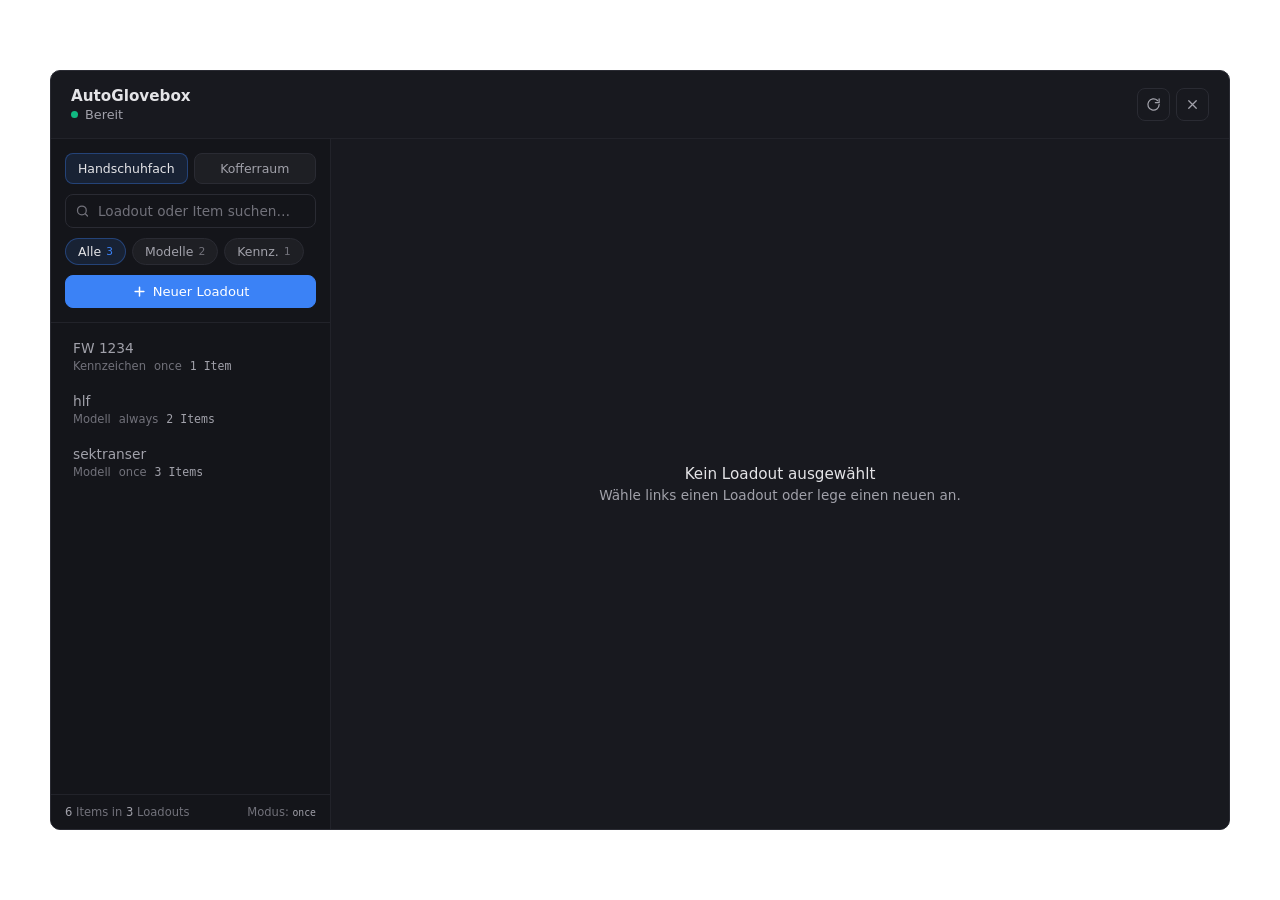
==== Police_Lock/web/index.html @ e733288b "Add files via upload" ====
<!DOCTYPE html>
<html lang="de" class="nui-hidden">
<head>
    <meta charset="UTF-8">
    <meta name="viewport" content="width=device-width, initial-scale=1.0">
    <title>AutoGlovebox Admin</title>
    <style>
        html, body {
            margin: 0 !important;
            padding: 0 !important;
            background: none !important;
            background-color: rgba(0, 0, 0, 0) !important;
        }
        html.nui-hidden {
            display: none !important;
        }
    </style>
    <link rel="stylesheet" href="style.css">
</head>
<body>
    <div id="nui-root">
    <div id="app">
        <div class="panel">
            <header class="header">
                <div class="brand">
                    <h1>AutoGlovebox</h1>
                    <p><span class="status-dot" id="statusDot"></span><span id="statusBar">Bereit</span></p>
                </div>
                <div class="header-actions">
                    <button id="refreshBtn" class="btn btn-outline btn-icon" title="Aktualisieren">
                        <svg viewBox="0 0 24 24" width="15" height="15" fill="none" stroke="currentColor" stroke-width="2" stroke-linecap="round" stroke-linejoin="round"><path d="M21 12a9 9 0 1 1-2.6-6.3"/><path d="M21 3v6h-6"/></svg>
                    </button>
                    <button id="closeBtn" class="btn btn-outline btn-icon" title="Schließen (ESC)">
                        <svg viewBox="0 0 24 24" width="15" height="15" fill="none" stroke="currentColor" stroke-width="2" stroke-linecap="round"><path d="M18 6 6 18M6 6l12 12"/></svg>
                    </button>
                </div>
            </header>

            <div class="layout">
                <!-- ============ SIDEBAR ============ -->
                <aside class="sidebar">
                    <div class="sidebar-top">
                        <div class="storage-tabs" role="tablist">
                            <button class="storage-tab active" data-storage="glovebox">Handschuhfach</button>
                            <button class="storage-tab" data-storage="trunk">Kofferraum</button>
                        </div>
                        <div class="search-wrap">
                            <svg viewBox="0 0 24 24" width="15" height="15" fill="none" stroke="currentColor" stroke-width="2" stroke-linecap="round"><circle cx="11" cy="11" r="7"/><path d="m20 20-3.5-3.5"/></svg>
                            <input id="searchInput" type="search" placeholder="Loadout oder Item suchen…">
                        </div>
                        <div class="tabs" role="tablist">
                            <button class="tab active" data-tab="all">Alle <span class="tab-count" id="countAll">0</span></button>
                            <button class="tab" data-tab="model">Modelle <span class="tab-count" id="countModel">0</span></button>
                            <button class="tab" data-tab="plate">Kennz. <span class="tab-count" id="countPlate">0</span></button>
                        </div>
                        <button id="newLoadoutBtn" class="btn btn-primary btn-block">
                            <svg viewBox="0 0 24 24" width="15" height="15" fill="none" stroke="currentColor" stroke-width="2.4" stroke-linecap="round"><path d="M12 5v14M5 12h14"/></svg>
                            Neuer Loadout
                        </button>
                    </div>
                    <div id="loadoutList" class="loadout-list"></div>
                    <div class="sidebar-foot">
                        <span><strong id="statItems">0</strong> Items in <strong id="statLoadouts">0</strong> Loadouts</span>
                        <span>Modus: <code id="statMode">once</code></span>
                    </div>
                </aside>

                <!-- ============ EDITOR ============ -->
                <main class="editor">
                    <div id="emptyState" class="empty-state">
                        <h2>Kein Loadout ausgewählt</h2>
                        <p>Wähle links einen Loadout oder lege einen neuen an.</p>
                    </div>

                    <div id="editorPanel" class="hidden">
                        <div class="editor-top">
                            <div class="editor-title">
                                <div class="editor-badges">
                                    <span id="editorBadge" class="badge badge-type">Modell</span>
                                    <span id="editorModeBadge" class="badge badge-mode">once</span>
                                    <span id="dirtyBadge" class="badge badge-dirty hidden">Nicht gespeichert</span>
                                </div>
                                <h2 id="editorTitle">Loadout</h2>
                            </div>
                            <div class="editor-actions">
                                <button id="fillVehicleBtn" class="btn btn-primary" title="Fahrzeug in der Nähe (bis 50m) befüllen">
                                    <svg viewBox="0 0 24 24" width="15" height="15" fill="none" stroke="currentColor" stroke-width="2" stroke-linecap="round" stroke-linejoin="round"><path d="M3 8.5 5 5h14l2 3.5v9a1.5 1.5 0 0 1-1.5 1.5h-15A1.5 1.5 0 0 1 3 17.5z"/><path d="M12 12v4"/><path d="M10 14h4"/></svg>
                                    <span id="fillVehicleBtnLabel">Handschuhfach befüllen</span>
                                </button>
                                <button id="copyLoadoutBtn" class="btn btn-outline hidden" title="Loadout als neues Fahrzeugmodell kopieren">Fahrzeug kopieren</button>
                                <button id="resetEquippedBtn" class="btn btn-outline hidden" title="Erlaubt erneutes Bestücken bei Modus 'once'">Once-Status zurücksetzen</button>
                                <button id="deleteLoadoutBtn" class="btn btn-danger-outline">Löschen</button>
                            </div>
                        </div>

                        <section class="card">
                            <div class="card-header">
                                <h3>Grunddaten</h3>
                                <button id="saveLoadoutBtn" class="btn btn-primary">Speichern</button>
                            </div>
                            <div class="form-grid">
                                <div class="field">
                                    <label>Typ</label>
                                    <div class="segmented" id="typeSeg">
                                        <button data-value="model" class="active">Modell</button>
                                        <button data-value="plate">Kennzeichen</button>
                                    </div>
                                    <small id="keyHint">Nur Kleinbuchstaben, ohne Leerzeichen</small>
                                </div>
                                <div class="field">
                                    <label for="loadoutKey" id="keyLabel">Modellname</label>
                                    <input id="loadoutKey" type="text" class="mono" placeholder="z. B. hlf20" spellcheck="false" autocomplete="off">
                                </div>
                                <div class="field">
                                    <label>Add-Modus</label>
                                    <div class="segmented" id="modeSeg">
                                        <button data-value="once">Einmal</button>
                                        <button data-value="always">Immer</button>
                                    </div>
                                    <small id="modeHint">Items werden pro Fahrzeug nur einmal eingelegt</small>
                                </div>
                            </div>
                        </section>

                        <section class="card">
                            <div class="card-header">
                                <h3 id="itemsSectionTitle">Items im Handschuhfach</h3>
                                <span id="itemCount" class="pill">0 Items</span>
                            </div>
                            <div class="add-item-row">
                                <input id="itemName" type="text" class="mono" placeholder="Item-Name, z.B. flashlight" spellcheck="false" autocomplete="off">
                                <div class="amount-input">
                                    <button id="amountMinus" type="button" tabindex="-1">−</button>
                                    <input id="itemAmount" type="number" min="1" max="999" value="1">
                                    <button id="amountPlus" type="button" tabindex="-1">+</button>
                                </div>
                                <button id="addItemBtn" class="btn btn-secondary">Hinzufügen</button>
                            </div>
                            <div id="itemsList" class="items-list"></div>
                            <p id="itemsEmpty" class="items-empty hidden">Noch keine Items – füge oben das erste hinzu.</p>
                        </section>
                    </div>
                </main>
            </div>
            <div id="notifyxStack" class="notifyx-stack" aria-live="polite"></div>
        </div>
    </div>

    <!-- Dialoge außerhalb von #app, damit kein Fullscreen-Layer schwarz rendert -->
    <div id="confirmOverlay" class="confirm-overlay hidden">
        <div class="confirm-box">
            <h3 id="confirmTitle">Loadout löschen?</h3>
            <p id="confirmText">Diese Aktion kann nicht rückgängig gemacht werden.</p>
            <div class="confirm-actions">
                <button id="confirmCancel" class="btn btn-outline">Abbrechen</button>
                <button id="confirmOk" class="btn btn-danger">Löschen</button>
            </div>
        </div>
    </div>

    <div id="copyOverlay" class="confirm-overlay hidden">
        <div class="confirm-box">
            <h3>Fahrzeug kopieren</h3>
            <p>Alle Items von <code id="copySourceName">—</code> werden als neues Fahrzeugmodell hinterlegt.</p>
            <div class="field copy-field">
                <label for="copySpawnName">Neuer Spawn-Name</label>
                <input id="copySpawnName" type="text" class="mono" placeholder="z. B. hlf20" spellcheck="false" autocomplete="off">
                <small>Nur Kleinbuchstaben, z. B. hlf20</small>
            </div>
            <div class="confirm-actions">
                <button id="copyCancel" class="btn btn-outline">Abbrechen</button>
                <button id="copyOk" class="btn btn-primary">Kopieren</button>
            </div>
        </div>
    </div>

    </div>
    <script src="script.js"></script>
</body>
</html>
---- Police_Lock/web/style.css ----
* { box-sizing: border-box; margin: 0; padding: 0; }

html,
body {
    margin: 0;
    padding: 0;
    overflow: hidden;
    background: none !important;
    background-color: rgba(0, 0, 0, 0) !important;
}

html.nui-hidden {
    display: none !important;
}

body {
    font-family: var(--font);
    color: var(--text);
    font-size: 14px;
    -webkit-font-smoothing: antialiased;
    pointer-events: none;
}

#nui-root,
#app {
    background: none !important;
    background-color: rgba(0, 0, 0, 0) !important;
    pointer-events: none;
}

:root {
    --bg: #14151a;
    --panel: #18191f;
    --surface: #1e1f24;
    --surface-hover: #25262d;
    --inset: #14151a;
    --border: #2a2b33;
    --border-soft: #22232a;
    --text: #e4e4e7;
    --muted: #a1a1aa;
    --faint: #71717a;
    --accent: #3b82f6;
    --accent-dim: rgba(59, 130, 246, 0.12);
    --accent-hover: #2563eb;
    --success: #10b981;
    --success-dim: rgba(16, 185, 129, 0.12);
    --danger: #ef4444;
    --danger-dim: rgba(239, 68, 68, 0.1);
    --radius: 8px;
    --font: system-ui, -apple-system, "Segoe UI", Roboto, sans-serif;
    --mono: ui-monospace, "Cascadia Code", Consolas, monospace;
}

.hidden { display: none !important; }
.mono { font-family: var(--mono); }
code { font-family: var(--mono); color: var(--muted); font-size: 0.85em; }

#app { z-index: 10; }

.panel {
    position: fixed;
    top: 50%;
    left: 50%;
    transform: translate(-50%, -50%);
    width: min(1180px, 96vw);
    height: min(760px, 93vh);
    background: var(--panel);
    border: 1px solid var(--border);
    border-radius: 10px;
    display: flex;
    flex-direction: column;
    overflow: hidden;
    pointer-events: auto;
    isolation: isolate;
}

/* ============ HEADER ============ */
.header {
    display: flex;
    justify-content: space-between;
    align-items: center;
    padding: 16px 20px;
    border-bottom: 1px solid var(--border-soft);
    flex-shrink: 0;
}

.brand h1 {
    font-size: 0.95rem;
    font-weight: 600;
    color: var(--text);
}

.brand p {
    color: var(--muted);
    font-size: 0.8rem;
    margin-top: 2px;
    display: flex;
    align-items: center;
    gap: 7px;
}

.status-dot {
    width: 7px;
    height: 7px;
    border-radius: 50%;
    background: var(--success);
    flex-shrink: 0;
}

.status-dot.is-busy { background: #f59e0b; }
.status-dot.is-error { background: var(--danger); }

.header-actions { display: flex; gap: 6px; }

/* ============ LAYOUT ============ */
.layout {
    display: grid;
    grid-template-columns: 280px 1fr;
    flex: 1;
    min-height: 0;
}

/* ============ SIDEBAR ============ */
.sidebar {
    border-right: 1px solid var(--border-soft);
    display: flex;
    flex-direction: column;
    min-height: 0;
    background: var(--bg);
}

.sidebar-top {
    padding: 14px;
    display: flex;
    flex-direction: column;
    gap: 10px;
    border-bottom: 1px solid var(--border-soft);
}

.storage-tabs {
    display: grid;
    grid-template-columns: 1fr 1fr;
    gap: 6px;
}

.storage-tab {
    background: var(--surface);
    border: 1px solid var(--border);
    color: var(--muted);
    border-radius: var(--radius);
    padding: 7px 8px;
    cursor: pointer;
    font-family: var(--font);
    font-size: 0.78rem;
    font-weight: 500;
}

.storage-tab:hover { color: var(--text); }

.storage-tab.active {
    background: var(--accent-dim);
    border-color: rgba(59, 130, 246, 0.35);
    color: var(--text);
}

.section-label {
    font-size: 0.68rem;
    font-weight: 600;
    text-transform: uppercase;
    letter-spacing: 0.06em;
    color: var(--faint);
    margin-bottom: 2px;
}

.search-wrap { position: relative; }

.search-wrap svg {
    position: absolute;
    left: 10px;
    top: 50%;
    transform: translateY(-50%);
    color: var(--faint);
    pointer-events: none;
}

.search-wrap input {
    width: 100%;
    padding-left: 32px;
}

.tabs {
    display: flex;
    gap: 6px;
    flex-wrap: wrap;
}

.tab {
    background: var(--surface);
    border: 1px solid var(--border);
    color: var(--muted);
    border-radius: 999px;
    padding: 5px 12px;
    cursor: pointer;
    font-family: var(--font);
    font-size: 0.78rem;
    font-weight: 500;
    display: inline-flex;
    align-items: center;
    gap: 5px;
}

.tab:hover { color: var(--text); border-color: var(--muted); }

.tab.active {
    background: var(--accent-dim);
    border-color: rgba(59, 130, 246, 0.35);
    color: var(--text);
}

.tab-count {
    font-size: 0.7rem;
    font-family: var(--mono);
    color: var(--faint);
}

.tab.active .tab-count { color: var(--accent); }

.loadout-list {
    flex: 1;
    overflow-y: auto;
    padding: 8px;
    display: flex;
    flex-direction: column;
    gap: 2px;
}

.list-empty {
    color: var(--faint);
    text-align: center;
    padding: 24px 10px;
    font-size: 0.85rem;
}

.loadout-card {
    text-align: left;
    background: transparent;
    border: none;
    border-radius: var(--radius);
    padding: 9px 12px 9px 14px;
    cursor: pointer;
    color: var(--muted);
    font-family: var(--font);
    display: flex;
    flex-direction: column;
    gap: 3px;
    position: relative;
}

.loadout-card:hover {
    background: var(--surface);
    color: var(--text);
}

.loadout-card.active {
    background: var(--surface);
    color: var(--text);
}

.loadout-card.active::before {
    content: "";
    position: absolute;
    left: 0;
    top: 8px;
    bottom: 8px;
    width: 3px;
    border-radius: 0 2px 2px 0;
    background: var(--accent);
}

.loadout-card .title {
    font-size: 0.86rem;
    font-weight: 500;
}

.loadout-card .meta {
    display: flex;
    gap: 8px;
    align-items: center;
    font-size: 0.72rem;
    color: var(--faint);
}

.chip { color: var(--faint); }

.chip-items {
    margin-left: auto;
    font-family: var(--mono);
    color: var(--muted);
}

.sidebar-foot {
    border-top: 1px solid var(--border-soft);
    padding: 10px 14px;
    display: flex;
    justify-content: space-between;
    color: var(--faint);
    font-size: 0.72rem;
}

.sidebar-foot strong { color: var(--muted); font-weight: 500; }

/* ============ EDITOR ============ */
.editor {
    padding: 20px 24px;
    overflow-y: auto;
    min-height: 0;
    background: var(--panel);
}

.empty-state {
    height: 100%;
    display: flex;
    flex-direction: column;
    align-items: center;
    justify-content: center;
    color: var(--muted);
    text-align: center;
    gap: 4px;
}

.empty-state h2 { font-size: 0.95rem; color: var(--text); font-weight: 500; }
.empty-state p { font-size: 0.85rem; }

.editor-top {
    display: flex;
    justify-content: space-between;
    align-items: flex-start;
    margin-bottom: 20px;
    gap: 16px;
}

.editor-badges {
    display: flex;
    gap: 10px;
    margin-bottom: 6px;
    font-size: 0.75rem;
    color: var(--faint);
}

.badge { color: var(--faint); }

.badge-dirty { color: var(--accent); font-style: normal; }

.editor-title h2 {
    font-size: 1.15rem;
    font-weight: 600;
}

.editor-actions {
    display: flex;
    gap: 8px;
    flex-shrink: 0;
    flex-wrap: wrap;
    justify-content: flex-end;
}

/* ============ CARDS + FORMS ============ */
.card {
    background: var(--surface);
    border: 1px solid var(--border-soft);
    border-radius: var(--radius);
    padding: 16px 18px;
    margin-bottom: 12px;
}

.card-header {
    display: flex;
    justify-content: space-between;
    align-items: center;
    margin-bottom: 14px;
}

.card h3 {
    font-size: 0.72rem;
    font-weight: 600;
    text-transform: uppercase;
    letter-spacing: 0.06em;
    color: var(--faint);
}

.pill {
    color: var(--muted);
    font-size: 0.75rem;
    font-family: var(--mono);
}

.form-grid {
    display: grid;
    grid-template-columns: repeat(3, minmax(0, 1fr));
    gap: 16px;
}

.field { display: flex; flex-direction: column; gap: 6px; }

.field label {
    font-size: 0.78rem;
    font-weight: 500;
    color: var(--muted);
}

.field small { color: var(--faint); font-size: 0.72rem; line-height: 1.4; }

input, select {
    background: var(--inset);
    border: 1px solid var(--border);
    border-radius: var(--radius);
    color: var(--text);
    padding: 8px 11px;
    font-family: var(--font);
    font-size: 0.85rem;
    outline: none;
}

input.mono { font-family: var(--mono); }

input:focus {
    border-color: var(--accent);
    box-shadow: 0 0 0 2px var(--accent-dim);
}

input::placeholder { color: var(--faint); }

.segmented {
    display: flex;
    background: var(--inset);
    border: 1px solid var(--border);
    border-radius: var(--radius);
    padding: 3px;
    gap: 3px;
}

.segmented button {
    flex: 1;
    background: transparent;
    border: none;
    border-radius: 5px;
    color: var(--muted);
    font-family: var(--font);
    font-size: 0.78rem;
    font-weight: 500;
    padding: 6px 4px;
    cursor: pointer;
    white-space: nowrap;
    min-width: 0;
    overflow: hidden;
    text-overflow: ellipsis;
}

.segmented button:hover { color: var(--text); }

.segmented button.active {
    background: var(--surface-hover);
    color: var(--text);
}

/* ============ ITEMS ============ */
.add-item-row {
    display: grid;
    grid-template-columns: 1fr 120px auto;
    gap: 8px;
    margin-bottom: 12px;
}

.amount-input {
    display: grid;
    grid-template-columns: 30px 1fr 30px;
    background: var(--inset);
    border: 1px solid var(--border);
    border-radius: var(--radius);
    overflow: hidden;
}

.amount-input button {
    background: transparent;
    border: none;
    color: var(--muted);
    font-size: 0.95rem;
    cursor: pointer;
}

.amount-input button:hover { color: var(--text); background: var(--surface); }

.amount-input input {
    border: none;
    border-radius: 0;
    text-align: center;
    background: transparent;
    font-family: var(--mono);
    padding: 8px 2px;
    -moz-appearance: textfield;
}

.amount-input input::-webkit-outer-spin-button,
.amount-input input::-webkit-inner-spin-button { -webkit-appearance: none; }

.amount-input input:focus { box-shadow: none; }

.items-list { display: flex; flex-direction: column; gap: 4px; }

.items-empty {
    color: var(--faint);
    text-align: center;
    font-size: 0.85rem;
    padding: 14px 0 4px;
}

.item-row {
    display: grid;
    grid-template-columns: 1fr auto auto;
    gap: 12px;
    align-items: center;
    background: var(--inset);
    border: 1px solid var(--border-soft);
    border-radius: var(--radius);
    padding: 8px 12px;
}

.item-row:hover { border-color: var(--border); }

.item-row strong { font-family: var(--mono); font-size: 0.84rem; font-weight: 500; }

.item-amount {
    font-family: var(--mono);
    font-size: 0.8rem;
    color: var(--muted);
}

.item-remove {
    background: transparent;
    border: none;
    color: var(--faint);
    cursor: pointer;
    padding: 4px;
    border-radius: 4px;
    display: grid;
    place-items: center;
}

.item-remove:hover { color: var(--danger); }

/* ============ BUTTONS ============ */
.btn {
    border: 1px solid transparent;
    border-radius: var(--radius);
    padding: 8px 14px;
    cursor: pointer;
    font-family: var(--font);
    font-weight: 500;
    font-size: 0.82rem;
    display: inline-flex;
    align-items: center;
    justify-content: center;
    gap: 6px;
    white-space: nowrap;
}

.btn:disabled { opacity: 0.45; cursor: default; }

.btn-block { width: 100%; }
.btn-icon { padding: 8px; }

.btn-primary {
    background: var(--accent);
    color: #fff;
    border-color: var(--accent);
}

.btn-primary:hover:not(:disabled) { background: var(--accent-hover); border-color: var(--accent-hover); }

.btn-secondary {
    background: var(--surface-hover);
    color: var(--text);
    border-color: var(--border);
}

.btn-secondary:hover { background: var(--border); }

.btn-outline {
    background: transparent;
    color: var(--muted);
    border-color: var(--border);
}

.btn-outline:hover { color: var(--text); border-color: var(--muted); }

.btn-danger {
    background: var(--danger);
    color: #fff;
    border-color: var(--danger);
}

.btn-danger:hover { opacity: 0.9; }

.btn-danger-outline {
    background: transparent;
    color: var(--muted);
    border-color: var(--border);
}

.btn-danger-outline:hover { color: var(--danger); border-color: var(--danger); }

/* ============ CONFIRM DIALOG ============ */
.confirm-overlay {
    position: fixed;
    top: 50%;
    left: 50%;
    transform: translate(-50%, -50%);
    background: none !important;
    background-color: rgba(0, 0, 0, 0) !important;
    z-index: 100;
    pointer-events: auto;
}

.confirm-overlay.hidden { display: none !important; }

.confirm-box {
    width: 380px;
    background: var(--surface);
    border: 1px solid var(--border);
    border-radius: var(--radius);
    padding: 20px;
}

.confirm-box h3 { font-size: 0.95rem; font-weight: 600; margin-bottom: 6px; }
.confirm-box p { color: var(--muted); font-size: 0.85rem; line-height: 1.5; }
.confirm-box p code { color: var(--text); background: var(--inset); border-radius: 4px; padding: 1px 5px; }

.confirm-actions {
    display: flex;
    justify-content: flex-end;
    gap: 8px;
    margin-top: 16px;
}

.copy-field { margin-top: 12px; }

.copy-field label {
    display: block;
    font-size: 0.78rem;
    color: var(--muted);
    margin-bottom: 5px;
}

.copy-field input { width: 100%; }

.copy-field small {
    display: block;
    margin-top: 5px;
    color: var(--faint);
    font-size: 0.72rem;
}

/* ============ NOTIFYX ============ */
.notifyx-stack {
    position: absolute;
    bottom: 16px;
    right: 18px;
    z-index: 50;
    display: flex;
    flex-direction: column-reverse;
    gap: 8px;
    width: min(300px, calc(100% - 36px));
    max-height: calc(100% - 32px);
    overflow: hidden;
    pointer-events: none;
}

.notifyx {
    position: relative;
    overflow: hidden;
    background: var(--surface);
    border: 1px solid var(--border-soft);
    border-radius: var(--radius);
    padding: 11px 30px 13px 12px;
    display: flex;
    align-items: flex-start;
    gap: 10px;
    pointer-events: auto;
    font-family: var(--font);
    color: var(--text);
    animation: notifyx-in 0.2s ease;
}

.notifyx::before {
    content: "";
    position: absolute;
    left: 0;
    top: 0;
    bottom: 0;
    width: 3px;
    background: var(--accent);
    border-radius: var(--radius) 0 0 var(--radius);
}

.notifyx.is-success::before { background: var(--success); }
.notifyx.is-error::before { background: var(--danger); }
.notifyx.is-warning::before { background: #f59e0b; }
.notifyx.is-info::before { background: var(--accent); }

.notifyx.leaving {
    opacity: 0;
    transform: translateY(6px);
    transition: opacity 0.18s ease, transform 0.18s ease;
}

@keyframes notifyx-in {
    from { opacity: 0; transform: translateY(8px); }
    to { opacity: 1; transform: none; }
}

.notifyx-icon {
    width: 26px;
    height: 26px;
    border-radius: 6px;
    display: grid;
    place-items: center;
    flex-shrink: 0;
    margin-top: 1px;
    background: var(--accent-dim);
    color: var(--accent);
}

.notifyx-body {
    flex: 1;
    min-width: 0;
    padding-top: 1px;
}

.notifyx-title {
    font-size: 0.72rem;
    font-weight: 600;
    text-transform: uppercase;
    letter-spacing: 0.04em;
    color: var(--faint);
    margin-bottom: 3px;
    line-height: 1.2;
}

.notifyx-message {
    font-size: 0.8rem;
    color: var(--muted);
    line-height: 1.45;
    word-break: break-word;
}

.notifyx-message.is-primary {
    font-size: 0.82rem;
    color: var(--text);
    font-weight: 500;
}

.notifyx-close {
    position: absolute;
    top: 7px;
    right: 7px;
    width: 20px;
    height: 20px;
    background: transparent;
    border: none;
    color: var(--faint);
    cursor: pointer;
    border-radius: 4px;
    display: grid;
    place-items: center;
    padding: 0;
    line-height: 0;
    font: inherit;
}

.notifyx-close:hover {
    color: var(--text);
    background: var(--surface-hover);
}

.notifyx-progress {
    position: absolute;
    left: 0;
    right: 0;
    bottom: 0;
    height: 2px;
    background: transparent;
}

.notifyx-progress > span {
    display: block;
    height: 100%;
    width: 100%;
    transform-origin: left center;
    opacity: 0.7;
    animation: notifyx-progress linear forwards;
}

@keyframes notifyx-progress {
    from { transform: scaleX(1); }
    to { transform: scaleX(0); }
}

.notifyx.is-success .notifyx-icon { background: var(--success-dim); color: var(--success); }
.notifyx.is-success .notifyx-progress > span { background: var(--success); }

.notifyx.is-error .notifyx-icon { background: var(--danger-dim); color: var(--danger); }
.notifyx.is-error .notifyx-progress > span { background: var(--danger); }

.notifyx.is-warning .notifyx-icon { background: rgba(245, 158, 11, 0.12); color: #f59e0b; }
.notifyx.is-warning .notifyx-progress > span { background: #f59e0b; }

.notifyx.is-info .notifyx-icon { background: var(--accent-dim); color: var(--accent); }
.notifyx.is-info .notifyx-progress > span { background: var(--accent); }

/* ============ SCROLLBARS ============ */
::-webkit-scrollbar { width: 6px; }
::-webkit-scrollbar-thumb { background: var(--border); border-radius: 3px; }
::-webkit-scrollbar-thumb:hover { background: var(--muted); }

@media (max-width: 1150px) {
    .form-grid { grid-template-columns: 1fr; }
}

@media (max-width: 900px) {
    .layout { grid-template-columns: 1fr; }
    .sidebar { max-height: 240px; border-right: none; border-bottom: 1px solid var(--border-soft); }
    .add-item-row { grid-template-columns: 1fr; }
}
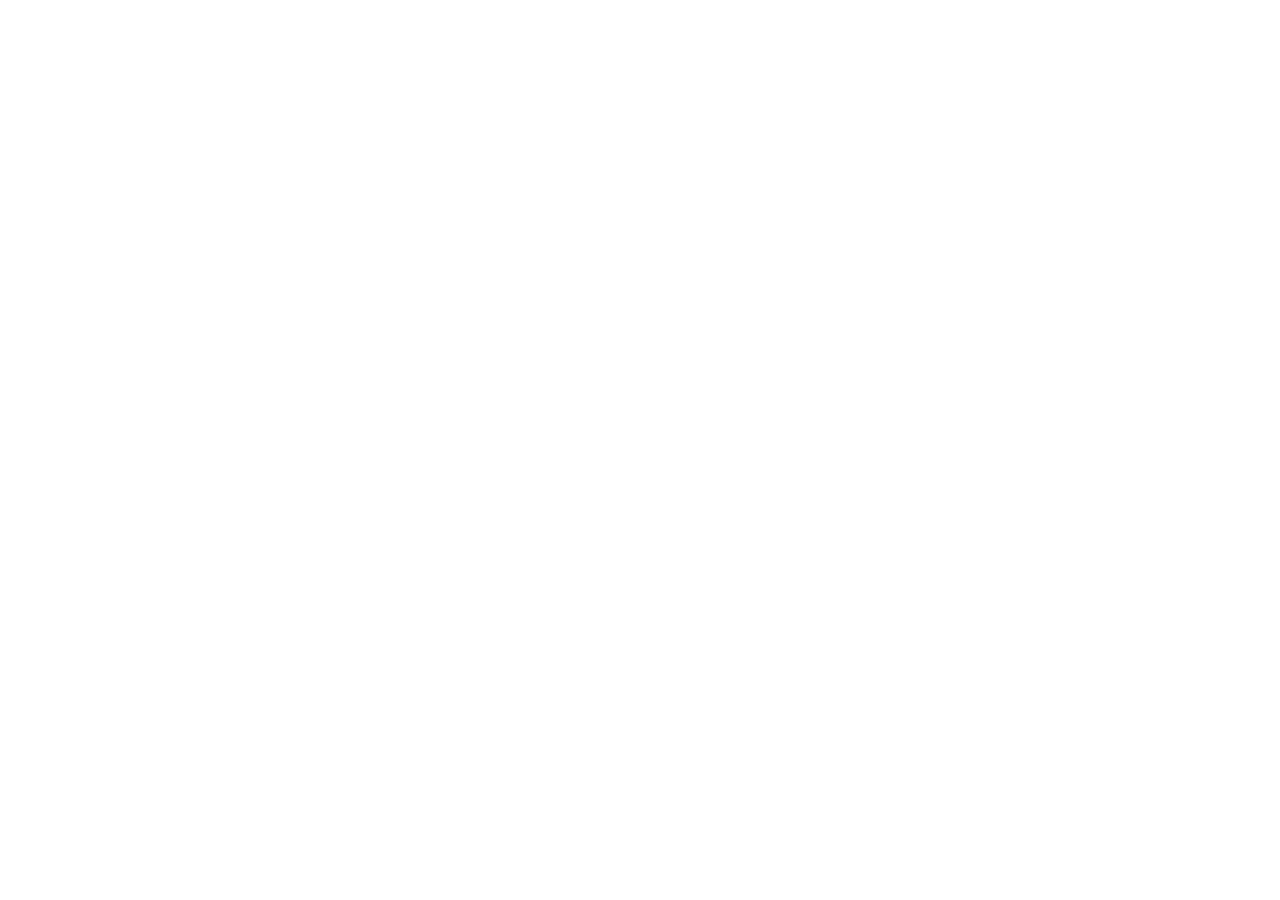
==== commit b62cd1ec: "feat: Vollständiges FiveM-Schließfachsystem mit PIN, Schlüssel und Admin-Dashboard Ersetzt die AutoG" ====
--- a/Police_Lock/web/index.html
+++ b/Police_Lock/web/index.html
@@ -3,178 +3,84 @@
 <head>
     <meta charset="UTF-8">
     <meta name="viewport" content="width=device-width, initial-scale=1.0">
-    <title>AutoGlovebox Admin</title>
+    <title>Schließfach</title>
     <style>
-        html, body {
-            margin: 0 !important;
-            padding: 0 !important;
-            background: none !important;
-            background-color: rgba(0, 0, 0, 0) !important;
-        }
-        html.nui-hidden {
-            display: none !important;
-        }
+        html, body { margin: 0; padding: 0; background: transparent !important; }
+        html.nui-hidden { display: none !important; }
     </style>
     <link rel="stylesheet" href="style.css">
 </head>
 <body>
-    <div id="nui-root">
-    <div id="app">
-        <div class="panel">
-            <header class="header">
-                <div class="brand">
-                    <h1>AutoGlovebox</h1>
-                    <p><span class="status-dot" id="statusDot"></span><span id="statusBar">Bereit</span></p>
+    <div id="app" class="hidden">
+        <!-- PIN Auth -->
+        <section id="view-auth" class="panel panel-sm hidden">
+            <header class="panel-header">
+                <div>
+                    <h1 id="auth-title">PIN eingeben</h1>
+                    <p id="auth-subtitle" class="subtitle"></p>
+                </div>
+                <button class="btn-icon" data-close aria-label="Schließen">✕</button>
+            </header>
+            <div class="pin-display" id="pin-display"></div>
+            <div class="pin-pad" id="pin-pad"></div>
+            <div class="pin-actions">
+                <button class="btn btn-ghost" id="pin-clear">Löschen</button>
+                <button class="btn btn-primary" id="pin-submit">Bestätigen</button>
+            </div>
+            <button class="btn btn-outline btn-block" id="use-key-btn">Schlüssel verwenden</button>
+            <p id="auth-message" class="message hidden"></p>
+        </section>
+
+        <!-- Locker Inventory -->
+        <section id="view-locker" class="panel hidden">
+            <header class="panel-header">
+                <div>
+                    <h1 id="locker-name">Schließfach</h1>
+                    <p id="locker-desc" class="subtitle"></p>
+                </div>
+                <button class="btn-icon" data-close aria-label="Schließen">✕</button>
+            </header>
+            <div id="locker-loading" class="loading hidden">
+                <div class="spinner"></div>
+                <span>Laden…</span>
+            </div>
+            <div id="items-grid" class="items-grid"></div>
+        </section>
+
+        <!-- Admin -->
+        <section id="view-admin" class="panel panel-lg hidden">
+            <header class="panel-header">
+                <div>
+                    <h1 id="admin-title">Schließfach-Verwaltung</h1>
+                    <p class="subtitle">Live-Verwaltung aller Schließfächer</p>
                 </div>
                 <div class="header-actions">
-                    <button id="refreshBtn" class="btn btn-outline btn-icon" title="Aktualisieren">
-                        <svg viewBox="0 0 24 24" width="15" height="15" fill="none" stroke="currentColor" stroke-width="2" stroke-linecap="round" stroke-linejoin="round"><path d="M21 12a9 9 0 1 1-2.6-6.3"/><path d="M21 3v6h-6"/></svg>
-                    </button>
-                    <button id="closeBtn" class="btn btn-outline btn-icon" title="Schließen (ESC)">
-                        <svg viewBox="0 0 24 24" width="15" height="15" fill="none" stroke="currentColor" stroke-width="2" stroke-linecap="round"><path d="M18 6 6 18M6 6l12 12"/></svg>
-                    </button>
+                    <button class="btn btn-primary" id="admin-new">Neues Schließfach</button>
+                    <button class="btn-icon" data-admin-close aria-label="Schließen">✕</button>
                 </div>
             </header>
-
-            <div class="layout">
-                <!-- ============ SIDEBAR ============ -->
-                <aside class="sidebar">
-                    <div class="sidebar-top">
-                        <div class="storage-tabs" role="tablist">
-                            <button class="storage-tab active" data-storage="glovebox">Handschuhfach</button>
-                            <button class="storage-tab" data-storage="trunk">Kofferraum</button>
-                        </div>
-                        <div class="search-wrap">
-                            <svg viewBox="0 0 24 24" width="15" height="15" fill="none" stroke="currentColor" stroke-width="2" stroke-linecap="round"><circle cx="11" cy="11" r="7"/><path d="m20 20-3.5-3.5"/></svg>
-                            <input id="searchInput" type="search" placeholder="Loadout oder Item suchen…">
-                        </div>
-                        <div class="tabs" role="tablist">
-                            <button class="tab active" data-tab="all">Alle <span class="tab-count" id="countAll">0</span></button>
-                            <button class="tab" data-tab="model">Modelle <span class="tab-count" id="countModel">0</span></button>
-                            <button class="tab" data-tab="plate">Kennz. <span class="tab-count" id="countPlate">0</span></button>
-                        </div>
-                        <button id="newLoadoutBtn" class="btn btn-primary btn-block">
-                            <svg viewBox="0 0 24 24" width="15" height="15" fill="none" stroke="currentColor" stroke-width="2.4" stroke-linecap="round"><path d="M12 5v14M5 12h14"/></svg>
-                            Neuer Loadout
-                        </button>
-                    </div>
-                    <div id="loadoutList" class="loadout-list"></div>
-                    <div class="sidebar-foot">
-                        <span><strong id="statItems">0</strong> Items in <strong id="statLoadouts">0</strong> Loadouts</span>
-                        <span>Modus: <code id="statMode">once</code></span>
-                    </div>
-                </aside>
-
-                <!-- ============ EDITOR ============ -->
-                <main class="editor">
-                    <div id="emptyState" class="empty-state">
-                        <h2>Kein Loadout ausgewählt</h2>
-                        <p>Wähle links einen Loadout oder lege einen neuen an.</p>
-                    </div>
-
-                    <div id="editorPanel" class="hidden">
-                        <div class="editor-top">
-                            <div class="editor-title">
-                                <div class="editor-badges">
-                                    <span id="editorBadge" class="badge badge-type">Modell</span>
-                                    <span id="editorModeBadge" class="badge badge-mode">once</span>
-                                    <span id="dirtyBadge" class="badge badge-dirty hidden">Nicht gespeichert</span>
-                                </div>
-                                <h2 id="editorTitle">Loadout</h2>
-                            </div>
-                            <div class="editor-actions">
-                                <button id="fillVehicleBtn" class="btn btn-primary" title="Fahrzeug in der Nähe (bis 50m) befüllen">
-                                    <svg viewBox="0 0 24 24" width="15" height="15" fill="none" stroke="currentColor" stroke-width="2" stroke-linecap="round" stroke-linejoin="round"><path d="M3 8.5 5 5h14l2 3.5v9a1.5 1.5 0 0 1-1.5 1.5h-15A1.5 1.5 0 0 1 3 17.5z"/><path d="M12 12v4"/><path d="M10 14h4"/></svg>
-                                    <span id="fillVehicleBtnLabel">Handschuhfach befüllen</span>
-                                </button>
-                                <button id="copyLoadoutBtn" class="btn btn-outline hidden" title="Loadout als neues Fahrzeugmodell kopieren">Fahrzeug kopieren</button>
-                                <button id="resetEquippedBtn" class="btn btn-outline hidden" title="Erlaubt erneutes Bestücken bei Modus 'once'">Once-Status zurücksetzen</button>
-                                <button id="deleteLoadoutBtn" class="btn btn-danger-outline">Löschen</button>
-                            </div>
-                        </div>
-
-                        <section class="card">
-                            <div class="card-header">
-                                <h3>Grunddaten</h3>
-                                <button id="saveLoadoutBtn" class="btn btn-primary">Speichern</button>
-                            </div>
-                            <div class="form-grid">
-                                <div class="field">
-                                    <label>Typ</label>
-                                    <div class="segmented" id="typeSeg">
-                                        <button data-value="model" class="active">Modell</button>
-                                        <button data-value="plate">Kennzeichen</button>
-                                    </div>
-                                    <small id="keyHint">Nur Kleinbuchstaben, ohne Leerzeichen</small>
-                                </div>
-                                <div class="field">
-                                    <label for="loadoutKey" id="keyLabel">Modellname</label>
-                                    <input id="loadoutKey" type="text" class="mono" placeholder="z. B. hlf20" spellcheck="false" autocomplete="off">
-                                </div>
-                                <div class="field">
-                                    <label>Add-Modus</label>
-                                    <div class="segmented" id="modeSeg">
-                                        <button data-value="once">Einmal</button>
-                                        <button data-value="always">Immer</button>
-                                    </div>
-                                    <small id="modeHint">Items werden pro Fahrzeug nur einmal eingelegt</small>
-                                </div>
-                            </div>
-                        </section>
-
-                        <section class="card">
-                            <div class="card-header">
-                                <h3 id="itemsSectionTitle">Items im Handschuhfach</h3>
-                                <span id="itemCount" class="pill">0 Items</span>
-                            </div>
-                            <div class="add-item-row">
-                                <input id="itemName" type="text" class="mono" placeholder="Item-Name, z.B. flashlight" spellcheck="false" autocomplete="off">
-                                <div class="amount-input">
-                                    <button id="amountMinus" type="button" tabindex="-1">−</button>
-                                    <input id="itemAmount" type="number" min="1" max="999" value="1">
-                                    <button id="amountPlus" type="button" tabindex="-1">+</button>
-                                </div>
-                                <button id="addItemBtn" class="btn btn-secondary">Hinzufügen</button>
-                            </div>
-                            <div id="itemsList" class="items-list"></div>
-                            <p id="itemsEmpty" class="items-empty hidden">Noch keine Items – füge oben das erste hinzu.</p>
-                        </section>
-                    </div>
+            <div class="admin-layout">
+                <aside class="admin-sidebar" id="admin-locker-list"></aside>
+                <main class="admin-main" id="admin-editor">
+                    <div class="empty-state">Wähle ein Schließfach oder erstelle ein neues.</div>
                 </main>
             </div>
-            <div id="notifyxStack" class="notifyx-stack" aria-live="polite"></div>
-        </div>
+        </section>
     </div>
 
-    <!-- Dialoge außerhalb von #app, damit kein Fullscreen-Layer schwarz rendert -->
-    <div id="confirmOverlay" class="confirm-overlay hidden">
-        <div class="confirm-box">
-            <h3 id="confirmTitle">Loadout löschen?</h3>
-            <p id="confirmText">Diese Aktion kann nicht rückgängig gemacht werden.</p>
-            <div class="confirm-actions">
-                <button id="confirmCancel" class="btn btn-outline">Abbrechen</button>
-                <button id="confirmOk" class="btn btn-danger">Löschen</button>
+    <div id="confirm-overlay" class="overlay hidden">
+        <div class="dialog">
+            <h3 id="confirm-title">Bestätigen</h3>
+            <p id="confirm-text"></p>
+            <div class="dialog-actions">
+                <button class="btn btn-ghost" id="confirm-cancel">Abbrechen</button>
+                <button class="btn btn-primary" id="confirm-ok">Ja</button>
             </div>
         </div>
     </div>
 
-    <div id="copyOverlay" class="confirm-overlay hidden">
-        <div class="confirm-box">
-            <h3>Fahrzeug kopieren</h3>
-            <p>Alle Items von <code id="copySourceName">—</code> werden als neues Fahrzeugmodell hinterlegt.</p>
-            <div class="field copy-field">
-                <label for="copySpawnName">Neuer Spawn-Name</label>
-                <input id="copySpawnName" type="text" class="mono" placeholder="z. B. hlf20" spellcheck="false" autocomplete="off">
-                <small>Nur Kleinbuchstaben, z. B. hlf20</small>
-            </div>
-            <div class="confirm-actions">
-                <button id="copyCancel" class="btn btn-outline">Abbrechen</button>
-                <button id="copyOk" class="btn btn-primary">Kopieren</button>
-            </div>
-        </div>
-    </div>
+    <div id="toast-stack" class="toast-stack"></div>
 
-    </div>
-    <script src="script.js"></script>
+    <script src="app.js"></script>
 </body>
 </html>
--- a/Police_Lock/web/style.css
+++ b/Police_Lock/web/style.css
@@ -1,833 +1,469 @@
 * { box-sizing: border-box; margin: 0; padding: 0; }
 
-html,
-body {
-    margin: 0;
-    padding: 0;
+:root {
+    --bg: #0f0d0b;
+    --panel: #1a1612;
+    --surface: #231e19;
+    --surface-hover: #2c251f;
+    --border: #3a3028;
+    --text: #f5f0ea;
+    --muted: #a89b8c;
+    --accent: #f97316;
+    --accent-dim: rgba(249, 115, 22, 0.15);
+    --accent-hover: #ea580c;
+    --success: #22c55e;
+    --danger: #ef4444;
+    --radius: 12px;
+    --shadow: 0 20px 60px rgba(0, 0, 0, 0.55);
+    --font: system-ui, -apple-system, "Segoe UI", Roboto, sans-serif;
+}
+
+html, body {
+    width: 100%;
+    height: 100%;
     overflow: hidden;
-    background: none !important;
-    background-color: rgba(0, 0, 0, 0) !important;
-}
-
-html.nui-hidden {
-    display: none !important;
-}
-
-body {
+    background: transparent !important;
     font-family: var(--font);
     color: var(--text);
-    font-size: 14px;
     -webkit-font-smoothing: antialiased;
+}
+
+.hidden { display: none !important; }
+
+#app {
+    position: fixed;
+    inset: 0;
+    display: flex;
+    align-items: center;
+    justify-content: center;
     pointer-events: none;
 }
 
-#nui-root,
-#app {
-    background: none !important;
-    background-color: rgba(0, 0, 0, 0) !important;
-    pointer-events: none;
-}
-
-:root {
-    --bg: #14151a;
-    --panel: #18191f;
-    --surface: #1e1f24;
-    --surface-hover: #25262d;
-    --inset: #14151a;
-    --border: #2a2b33;
-    --border-soft: #22232a;
-    --text: #e4e4e7;
-    --muted: #a1a1aa;
-    --faint: #71717a;
-    --accent: #3b82f6;
-    --accent-dim: rgba(59, 130, 246, 0.12);
-    --accent-hover: #2563eb;
-    --success: #10b981;
-    --success-dim: rgba(16, 185, 129, 0.12);
-    --danger: #ef4444;
-    --danger-dim: rgba(239, 68, 68, 0.1);
-    --radius: 8px;
-    --font: system-ui, -apple-system, "Segoe UI", Roboto, sans-serif;
-    --mono: ui-monospace, "Cascadia Code", Consolas, monospace;
-}
-
-.hidden { display: none !important; }
-.mono { font-family: var(--mono); }
-code { font-family: var(--mono); color: var(--muted); font-size: 0.85em; }
-
-#app { z-index: 10; }
-
 .panel {
-    position: fixed;
-    top: 50%;
-    left: 50%;
-    transform: translate(-50%, -50%);
-    width: min(1180px, 96vw);
-    height: min(760px, 93vh);
-    background: var(--panel);
-    border: 1px solid var(--border);
-    border-radius: 10px;
+    width: min(920px, 94vw);
+    max-height: 90vh;
+    background: linear-gradient(180deg, #221c17 0%, var(--panel) 100%);
+    border: 1px solid var(--border);
+    border-radius: 16px;
+    box-shadow: var(--shadow);
     display: flex;
     flex-direction: column;
     overflow: hidden;
     pointer-events: auto;
-    isolation: isolate;
-}
-
-/* ============ HEADER ============ */
-.header {
+    animation: slideUp 0.25s ease;
+}
+
+.panel-sm { width: min(380px, 92vw); }
+.panel-lg { width: min(1180px, 96vw); height: min(760px, 92vh); }
+
+@keyframes slideUp {
+    from { opacity: 0; transform: translateY(16px); }
+    to { opacity: 1; transform: translateY(0); }
+}
+
+.panel-header {
     display: flex;
     justify-content: space-between;
-    align-items: center;
-    padding: 16px 20px;
-    border-bottom: 1px solid var(--border-soft);
-    flex-shrink: 0;
-}
-
-.brand h1 {
-    font-size: 0.95rem;
+    align-items: flex-start;
+    gap: 16px;
+    padding: 20px 22px 16px;
+    border-bottom: 1px solid var(--border);
+    background: rgba(0, 0, 0, 0.2);
+}
+
+.panel-header h1 {
+    font-size: 1.35rem;
+    font-weight: 700;
+    letter-spacing: -0.02em;
+}
+
+.subtitle {
+    color: var(--muted);
+    font-size: 0.88rem;
+    margin-top: 4px;
+}
+
+.header-actions { display: flex; gap: 8px; align-items: center; }
+
+.btn-icon {
+    width: 36px;
+    height: 36px;
+    border: 1px solid var(--border);
+    border-radius: 10px;
+    background: var(--surface);
+    color: var(--muted);
+    cursor: pointer;
+    transition: 0.15s ease;
+}
+
+.btn-icon:hover { color: var(--text); border-color: var(--accent); }
+
+.btn {
+    border: none;
+    border-radius: 10px;
+    padding: 10px 16px;
     font-weight: 600;
+    font-size: 0.9rem;
+    cursor: pointer;
+    transition: 0.15s ease;
+}
+
+.btn-primary {
+    background: var(--accent);
+    color: #1a1008;
+}
+
+.btn-primary:hover { background: var(--accent-hover); transform: translateY(-1px); }
+
+.btn-ghost {
+    background: transparent;
+    color: var(--muted);
+    border: 1px solid var(--border);
+}
+
+.btn-outline {
+    background: transparent;
+    color: var(--accent);
+    border: 1px solid var(--accent);
+}
+
+.btn-block { width: 100%; margin-top: 12px; }
+
+/* PIN */
+.pin-display {
+    margin: 20px 22px 12px;
+    height: 52px;
+    border-radius: 12px;
+    background: var(--surface);
+    border: 1px solid var(--border);
+    display: flex;
+    align-items: center;
+    justify-content: center;
+    gap: 10px;
+    font-size: 1.5rem;
+    letter-spacing: 0.35em;
+}
+
+.pin-dot {
+    width: 12px;
+    height: 12px;
+    border-radius: 50%;
+    background: var(--border);
+}
+
+.pin-dot.filled { background: var(--accent); }
+
+.pin-pad {
+    display: grid;
+    grid-template-columns: repeat(3, 1fr);
+    gap: 10px;
+    padding: 0 22px;
+}
+
+.pin-key {
+    height: 54px;
+    border-radius: 12px;
+    border: 1px solid var(--border);
+    background: var(--surface);
     color: var(--text);
-}
-
-.brand p {
-    color: var(--muted);
-    font-size: 0.8rem;
-    margin-top: 2px;
-    display: flex;
-    align-items: center;
-    gap: 7px;
-}
-
-.status-dot {
-    width: 7px;
-    height: 7px;
+    font-size: 1.2rem;
+    font-weight: 600;
+    cursor: pointer;
+    transition: 0.12s ease;
+}
+
+.pin-key:hover { background: var(--surface-hover); border-color: var(--accent); }
+.pin-key:active { transform: scale(0.96); }
+
+.pin-actions {
+    display: flex;
+    gap: 10px;
+    padding: 14px 22px 22px;
+}
+
+.pin-actions .btn { flex: 1; }
+
+.message {
+    margin: 0 22px 18px;
+    padding: 10px 12px;
+    border-radius: 10px;
+    font-size: 0.88rem;
+}
+
+.message.error { background: rgba(239, 68, 68, 0.12); color: #fca5a5; border: 1px solid rgba(239, 68, 68, 0.25); }
+.message.success { background: rgba(34, 197, 94, 0.12); color: #86efac; border: 1px solid rgba(34, 197, 94, 0.25); }
+
+/* Items Grid */
+.items-grid {
+    display: grid;
+    grid-template-columns: repeat(auto-fill, minmax(220px, 1fr));
+    gap: 14px;
+    padding: 18px 22px 22px;
+    overflow-y: auto;
+    max-height: calc(90vh - 100px);
+}
+
+.item-card {
+    background: var(--surface);
+    border: 1px solid var(--border);
+    border-radius: 14px;
+    overflow: hidden;
+    display: flex;
+    flex-direction: column;
+    transition: 0.15s ease;
+}
+
+.item-card:hover { border-color: rgba(249, 115, 22, 0.45); transform: translateY(-2px); }
+.item-card.disabled { opacity: 0.55; }
+
+.item-image-wrap {
+    position: relative;
+    height: 110px;
+    background: linear-gradient(180deg, #2a221c, #1a1511);
+    display: flex;
+    align-items: center;
+    justify-content: center;
+}
+
+.item-image-wrap img {
+    max-width: 72%;
+    max-height: 72%;
+    object-fit: contain;
+    filter: drop-shadow(0 8px 16px rgba(0,0,0,0.4));
+}
+
+.rank-badge {
+    position: absolute;
+    top: 8px;
+    right: 8px;
+    background: var(--accent-dim);
+    color: var(--accent);
+    border: 1px solid rgba(249, 115, 22, 0.35);
+    border-radius: 999px;
+    padding: 3px 8px;
+    font-size: 0.72rem;
+    font-weight: 700;
+}
+
+.item-body { padding: 12px 14px 14px; display: flex; flex-direction: column; gap: 8px; flex: 1; }
+.item-body h3 { font-size: 0.98rem; }
+.item-body p { color: var(--muted); font-size: 0.8rem; line-height: 1.35; min-height: 2.2em; }
+
+.item-stats {
+    display: grid;
+    grid-template-columns: 1fr 1fr;
+    gap: 6px;
+    font-size: 0.78rem;
+    color: var(--muted);
+}
+
+.item-stats strong { color: var(--text); display: block; }
+
+.amount-input {
+    display: flex;
+    align-items: center;
+    gap: 6px;
+}
+
+.amount-input input {
+    width: 100%;
+    background: #14110f;
+    border: 1px solid var(--border);
+    border-radius: 8px;
+    color: var(--text);
+    padding: 8px 10px;
+    font-size: 0.9rem;
+}
+
+.card-actions { display: flex; gap: 8px; margin-top: auto; }
+.card-actions .btn { flex: 1; padding: 8px 10px; font-size: 0.82rem; }
+
+.loading {
+    display: flex;
+    flex-direction: column;
+    align-items: center;
+    justify-content: center;
+    gap: 12px;
+    padding: 40px;
+    color: var(--muted);
+}
+
+.spinner {
+    width: 36px;
+    height: 36px;
+    border: 3px solid var(--border);
+    border-top-color: var(--accent);
     border-radius: 50%;
-    background: var(--success);
-    flex-shrink: 0;
-}
-
-.status-dot.is-busy { background: #f59e0b; }
-.status-dot.is-error { background: var(--danger); }
-
-.header-actions { display: flex; gap: 6px; }
-
-/* ============ LAYOUT ============ */
-.layout {
+    animation: spin 0.8s linear infinite;
+}
+
+@keyframes spin { to { transform: rotate(360deg); } }
+
+/* Admin */
+.admin-layout {
     display: grid;
     grid-template-columns: 280px 1fr;
     flex: 1;
     min-height: 0;
 }
 
-/* ============ SIDEBAR ============ */
-.sidebar {
-    border-right: 1px solid var(--border-soft);
-    display: flex;
-    flex-direction: column;
-    min-height: 0;
-    background: var(--bg);
-}
-
-.sidebar-top {
+.admin-sidebar {
+    border-right: 1px solid var(--border);
+    overflow-y: auto;
+    padding: 12px;
+    background: rgba(0,0,0,0.15);
+}
+
+.admin-locker-btn {
+    width: 100%;
+    text-align: left;
+    padding: 12px;
+    border-radius: 10px;
+    border: 1px solid transparent;
+    background: transparent;
+    color: var(--text);
+    cursor: pointer;
+    margin-bottom: 6px;
+}
+
+.admin-locker-btn:hover, .admin-locker-btn.active {
+    background: var(--accent-dim);
+    border-color: rgba(249, 115, 22, 0.35);
+}
+
+.admin-main {
+    overflow-y: auto;
+    padding: 16px 18px;
+}
+
+.form-grid {
+    display: grid;
+    grid-template-columns: repeat(2, 1fr);
+    gap: 12px;
+}
+
+.field label {
+    display: block;
+    font-size: 0.78rem;
+    color: var(--muted);
+    margin-bottom: 4px;
+}
+
+.field input, .field select, .field textarea {
+    width: 100%;
+    background: #14110f;
+    border: 1px solid var(--border);
+    border-radius: 8px;
+    color: var(--text);
+    padding: 9px 10px;
+    font-size: 0.88rem;
+}
+
+.field textarea { min-height: 70px; resize: vertical; }
+.field.full { grid-column: 1 / -1; }
+
+.admin-section {
+    background: var(--surface);
+    border: 1px solid var(--border);
+    border-radius: 12px;
     padding: 14px;
-    display: flex;
-    flex-direction: column;
-    gap: 10px;
-    border-bottom: 1px solid var(--border-soft);
-}
-
-.storage-tabs {
-    display: grid;
-    grid-template-columns: 1fr 1fr;
-    gap: 6px;
-}
-
-.storage-tab {
-    background: var(--surface);
-    border: 1px solid var(--border);
-    color: var(--muted);
-    border-radius: var(--radius);
-    padding: 7px 8px;
-    cursor: pointer;
-    font-family: var(--font);
+    margin-bottom: 14px;
+}
+
+.admin-section h3 {
+    font-size: 0.95rem;
+    margin-bottom: 12px;
+    color: var(--accent);
+}
+
+.admin-toolbar {
+    display: flex;
+    flex-wrap: wrap;
+    gap: 8px;
+    margin-bottom: 14px;
+}
+
+.admin-item-row {
+    display: grid;
+    grid-template-columns: 1fr auto auto;
+    gap: 8px;
+    align-items: center;
+    padding: 8px 0;
+    border-bottom: 1px solid var(--border);
+    font-size: 0.85rem;
+}
+
+.empty-state {
+    color: var(--muted);
+    text-align: center;
+    padding: 60px 20px;
+}
+
+.log-list {
+    max-height: 220px;
+    overflow-y: auto;
     font-size: 0.78rem;
-    font-weight: 500;
-}
-
-.storage-tab:hover { color: var(--text); }
-
-.storage-tab.active {
-    background: var(--accent-dim);
-    border-color: rgba(59, 130, 246, 0.35);
-    color: var(--text);
-}
-
-.section-label {
-    font-size: 0.68rem;
-    font-weight: 600;
-    text-transform: uppercase;
-    letter-spacing: 0.06em;
-    color: var(--faint);
-    margin-bottom: 2px;
-}
-
-.search-wrap { position: relative; }
-
-.search-wrap svg {
-    position: absolute;
-    left: 10px;
-    top: 50%;
-    transform: translateY(-50%);
-    color: var(--faint);
-    pointer-events: none;
-}
-
-.search-wrap input {
-    width: 100%;
-    padding-left: 32px;
-}
-
-.tabs {
-    display: flex;
-    gap: 6px;
-    flex-wrap: wrap;
-}
-
-.tab {
-    background: var(--surface);
-    border: 1px solid var(--border);
-    color: var(--muted);
-    border-radius: 999px;
-    padding: 5px 12px;
-    cursor: pointer;
-    font-family: var(--font);
-    font-size: 0.78rem;
-    font-weight: 500;
-    display: inline-flex;
-    align-items: center;
-    gap: 5px;
-}
-
-.tab:hover { color: var(--text); border-color: var(--muted); }
-
-.tab.active {
-    background: var(--accent-dim);
-    border-color: rgba(59, 130, 246, 0.35);
-    color: var(--text);
-}
-
-.tab-count {
-    font-size: 0.7rem;
-    font-family: var(--mono);
-    color: var(--faint);
-}
-
-.tab.active .tab-count { color: var(--accent); }
-
-.loadout-list {
-    flex: 1;
-    overflow-y: auto;
-    padding: 8px;
-    display: flex;
-    flex-direction: column;
-    gap: 2px;
-}
-
-.list-empty {
-    color: var(--faint);
-    text-align: center;
-    padding: 24px 10px;
-    font-size: 0.85rem;
-}
-
-.loadout-card {
-    text-align: left;
-    background: transparent;
-    border: none;
-    border-radius: var(--radius);
-    padding: 9px 12px 9px 14px;
-    cursor: pointer;
-    color: var(--muted);
-    font-family: var(--font);
-    display: flex;
-    flex-direction: column;
-    gap: 3px;
-    position: relative;
-}
-
-.loadout-card:hover {
-    background: var(--surface);
-    color: var(--text);
-}
-
-.loadout-card.active {
-    background: var(--surface);
-    color: var(--text);
-}
-
-.loadout-card.active::before {
-    content: "";
-    position: absolute;
-    left: 0;
-    top: 8px;
-    bottom: 8px;
-    width: 3px;
-    border-radius: 0 2px 2px 0;
-    background: var(--accent);
-}
-
-.loadout-card .title {
-    font-size: 0.86rem;
-    font-weight: 500;
-}
-
-.loadout-card .meta {
-    display: flex;
-    gap: 8px;
-    align-items: center;
-    font-size: 0.72rem;
-    color: var(--faint);
-}
-
-.chip { color: var(--faint); }
-
-.chip-items {
-    margin-left: auto;
-    font-family: var(--mono);
-    color: var(--muted);
-}
-
-.sidebar-foot {
-    border-top: 1px solid var(--border-soft);
-    padding: 10px 14px;
-    display: flex;
-    justify-content: space-between;
-    color: var(--faint);
-    font-size: 0.72rem;
-}
-
-.sidebar-foot strong { color: var(--muted); font-weight: 500; }
-
-/* ============ EDITOR ============ */
-.editor {
-    padding: 20px 24px;
-    overflow-y: auto;
-    min-height: 0;
-    background: var(--panel);
-}
-
-.empty-state {
-    height: 100%;
-    display: flex;
-    flex-direction: column;
+    color: var(--muted);
+}
+
+.log-row {
+    padding: 6px 0;
+    border-bottom: 1px solid var(--border);
+}
+
+/* Dialog & Toast */
+.overlay {
+    position: fixed;
+    inset: 0;
+    background: rgba(0, 0, 0, 0.55);
+    display: flex;
     align-items: center;
     justify-content: center;
-    color: var(--muted);
-    text-align: center;
-    gap: 4px;
-}
-
-.empty-state h2 { font-size: 0.95rem; color: var(--text); font-weight: 500; }
-.empty-state p { font-size: 0.85rem; }
-
-.editor-top {
-    display: flex;
-    justify-content: space-between;
-    align-items: flex-start;
-    margin-bottom: 20px;
-    gap: 16px;
-}
-
-.editor-badges {
-    display: flex;
-    gap: 10px;
-    margin-bottom: 6px;
-    font-size: 0.75rem;
-    color: var(--faint);
-}
-
-.badge { color: var(--faint); }
-
-.badge-dirty { color: var(--accent); font-style: normal; }
-
-.editor-title h2 {
-    font-size: 1.15rem;
-    font-weight: 600;
-}
-
-.editor-actions {
-    display: flex;
-    gap: 8px;
-    flex-shrink: 0;
-    flex-wrap: wrap;
-    justify-content: flex-end;
-}
-
-/* ============ CARDS + FORMS ============ */
-.card {
-    background: var(--surface);
-    border: 1px solid var(--border-soft);
-    border-radius: var(--radius);
-    padding: 16px 18px;
-    margin-bottom: 12px;
-}
-
-.card-header {
-    display: flex;
-    justify-content: space-between;
-    align-items: center;
-    margin-bottom: 14px;
-}
-
-.card h3 {
-    font-size: 0.72rem;
-    font-weight: 600;
-    text-transform: uppercase;
-    letter-spacing: 0.06em;
-    color: var(--faint);
-}
-
-.pill {
-    color: var(--muted);
-    font-size: 0.75rem;
-    font-family: var(--mono);
-}
-
-.form-grid {
-    display: grid;
-    grid-template-columns: repeat(3, minmax(0, 1fr));
-    gap: 16px;
-}
-
-.field { display: flex; flex-direction: column; gap: 6px; }
-
-.field label {
-    font-size: 0.78rem;
-    font-weight: 500;
-    color: var(--muted);
-}
-
-.field small { color: var(--faint); font-size: 0.72rem; line-height: 1.4; }
-
-input, select {
-    background: var(--inset);
-    border: 1px solid var(--border);
-    border-radius: var(--radius);
-    color: var(--text);
-    padding: 8px 11px;
-    font-family: var(--font);
-    font-size: 0.85rem;
-    outline: none;
-}
-
-input.mono { font-family: var(--mono); }
-
-input:focus {
-    border-color: var(--accent);
-    box-shadow: 0 0 0 2px var(--accent-dim);
-}
-
-input::placeholder { color: var(--faint); }
-
-.segmented {
-    display: flex;
-    background: var(--inset);
-    border: 1px solid var(--border);
-    border-radius: var(--radius);
-    padding: 3px;
-    gap: 3px;
-}
-
-.segmented button {
-    flex: 1;
-    background: transparent;
-    border: none;
-    border-radius: 5px;
-    color: var(--muted);
-    font-family: var(--font);
-    font-size: 0.78rem;
-    font-weight: 500;
-    padding: 6px 4px;
-    cursor: pointer;
-    white-space: nowrap;
-    min-width: 0;
-    overflow: hidden;
-    text-overflow: ellipsis;
-}
-
-.segmented button:hover { color: var(--text); }
-
-.segmented button.active {
-    background: var(--surface-hover);
-    color: var(--text);
-}
-
-/* ============ ITEMS ============ */
-.add-item-row {
-    display: grid;
-    grid-template-columns: 1fr 120px auto;
-    gap: 8px;
-    margin-bottom: 12px;
-}
-
-.amount-input {
-    display: grid;
-    grid-template-columns: 30px 1fr 30px;
-    background: var(--inset);
-    border: 1px solid var(--border);
-    border-radius: var(--radius);
-    overflow: hidden;
-}
-
-.amount-input button {
-    background: transparent;
-    border: none;
-    color: var(--muted);
-    font-size: 0.95rem;
-    cursor: pointer;
-}
-
-.amount-input button:hover { color: var(--text); background: var(--surface); }
-
-.amount-input input {
-    border: none;
-    border-radius: 0;
-    text-align: center;
-    background: transparent;
-    font-family: var(--mono);
-    padding: 8px 2px;
-    -moz-appearance: textfield;
-}
-
-.amount-input input::-webkit-outer-spin-button,
-.amount-input input::-webkit-inner-spin-button { -webkit-appearance: none; }
-
-.amount-input input:focus { box-shadow: none; }
-
-.items-list { display: flex; flex-direction: column; gap: 4px; }
-
-.items-empty {
-    color: var(--faint);
-    text-align: center;
-    font-size: 0.85rem;
-    padding: 14px 0 4px;
-}
-
-.item-row {
-    display: grid;
-    grid-template-columns: 1fr auto auto;
-    gap: 12px;
-    align-items: center;
-    background: var(--inset);
-    border: 1px solid var(--border-soft);
-    border-radius: var(--radius);
-    padding: 8px 12px;
-}
-
-.item-row:hover { border-color: var(--border); }
-
-.item-row strong { font-family: var(--mono); font-size: 0.84rem; font-weight: 500; }
-
-.item-amount {
-    font-family: var(--mono);
-    font-size: 0.8rem;
-    color: var(--muted);
-}
-
-.item-remove {
-    background: transparent;
-    border: none;
-    color: var(--faint);
-    cursor: pointer;
-    padding: 4px;
-    border-radius: 4px;
-    display: grid;
-    place-items: center;
-}
-
-.item-remove:hover { color: var(--danger); }
-
-/* ============ BUTTONS ============ */
-.btn {
-    border: 1px solid transparent;
-    border-radius: var(--radius);
-    padding: 8px 14px;
-    cursor: pointer;
-    font-family: var(--font);
-    font-weight: 500;
-    font-size: 0.82rem;
-    display: inline-flex;
-    align-items: center;
-    justify-content: center;
-    gap: 6px;
-    white-space: nowrap;
-}
-
-.btn:disabled { opacity: 0.45; cursor: default; }
-
-.btn-block { width: 100%; }
-.btn-icon { padding: 8px; }
-
-.btn-primary {
-    background: var(--accent);
-    color: #fff;
-    border-color: var(--accent);
-}
-
-.btn-primary:hover:not(:disabled) { background: var(--accent-hover); border-color: var(--accent-hover); }
-
-.btn-secondary {
-    background: var(--surface-hover);
-    color: var(--text);
-    border-color: var(--border);
-}
-
-.btn-secondary:hover { background: var(--border); }
-
-.btn-outline {
-    background: transparent;
-    color: var(--muted);
-    border-color: var(--border);
-}
-
-.btn-outline:hover { color: var(--text); border-color: var(--muted); }
-
-.btn-danger {
-    background: var(--danger);
-    color: #fff;
-    border-color: var(--danger);
-}
-
-.btn-danger:hover { opacity: 0.9; }
-
-.btn-danger-outline {
-    background: transparent;
-    color: var(--muted);
-    border-color: var(--border);
-}
-
-.btn-danger-outline:hover { color: var(--danger); border-color: var(--danger); }
-
-/* ============ CONFIRM DIALOG ============ */
-.confirm-overlay {
-    position: fixed;
-    top: 50%;
-    left: 50%;
-    transform: translate(-50%, -50%);
-    background: none !important;
-    background-color: rgba(0, 0, 0, 0) !important;
     z-index: 100;
     pointer-events: auto;
 }
 
-.confirm-overlay.hidden { display: none !important; }
-
-.confirm-box {
-    width: 380px;
-    background: var(--surface);
-    border: 1px solid var(--border);
-    border-radius: var(--radius);
+.dialog {
+    width: min(380px, 90vw);
+    background: var(--panel);
+    border: 1px solid var(--border);
+    border-radius: 14px;
     padding: 20px;
-}
-
-.confirm-box h3 { font-size: 0.95rem; font-weight: 600; margin-bottom: 6px; }
-.confirm-box p { color: var(--muted); font-size: 0.85rem; line-height: 1.5; }
-.confirm-box p code { color: var(--text); background: var(--inset); border-radius: 4px; padding: 1px 5px; }
-
-.confirm-actions {
-    display: flex;
-    justify-content: flex-end;
+    box-shadow: var(--shadow);
+}
+
+.dialog h3 { margin-bottom: 8px; }
+.dialog p { color: var(--muted); margin-bottom: 16px; }
+.dialog-actions { display: flex; justify-content: flex-end; gap: 8px; }
+
+.toast-stack {
+    position: fixed;
+    top: 20px;
+    right: 20px;
+    display: flex;
+    flex-direction: column;
     gap: 8px;
-    margin-top: 16px;
-}
-
-.copy-field { margin-top: 12px; }
-
-.copy-field label {
-    display: block;
-    font-size: 0.78rem;
-    color: var(--muted);
-    margin-bottom: 5px;
-}
-
-.copy-field input { width: 100%; }
-
-.copy-field small {
-    display: block;
-    margin-top: 5px;
-    color: var(--faint);
-    font-size: 0.72rem;
-}
-
-/* ============ NOTIFYX ============ */
-.notifyx-stack {
-    position: absolute;
-    bottom: 16px;
-    right: 18px;
-    z-index: 50;
-    display: flex;
-    flex-direction: column-reverse;
-    gap: 8px;
-    width: min(300px, calc(100% - 36px));
-    max-height: calc(100% - 32px);
-    overflow: hidden;
+    z-index: 200;
     pointer-events: none;
 }
 
-.notifyx {
-    position: relative;
-    overflow: hidden;
-    background: var(--surface);
-    border: 1px solid var(--border-soft);
-    border-radius: var(--radius);
-    padding: 11px 30px 13px 12px;
-    display: flex;
-    align-items: flex-start;
-    gap: 10px;
+.toast {
+    background: var(--panel);
+    border: 1px solid var(--border);
+    border-left: 3px solid var(--accent);
+    border-radius: 10px;
+    padding: 10px 14px;
+    min-width: 220px;
+    animation: slideUp 0.2s ease;
     pointer-events: auto;
-    font-family: var(--font);
-    color: var(--text);
-    animation: notifyx-in 0.2s ease;
-}
-
-.notifyx::before {
-    content: "";
-    position: absolute;
-    left: 0;
-    top: 0;
-    bottom: 0;
-    width: 3px;
-    background: var(--accent);
-    border-radius: var(--radius) 0 0 var(--radius);
-}
-
-.notifyx.is-success::before { background: var(--success); }
-.notifyx.is-error::before { background: var(--danger); }
-.notifyx.is-warning::before { background: #f59e0b; }
-.notifyx.is-info::before { background: var(--accent); }
-
-.notifyx.leaving {
-    opacity: 0;
-    transform: translateY(6px);
-    transition: opacity 0.18s ease, transform 0.18s ease;
-}
-
-@keyframes notifyx-in {
-    from { opacity: 0; transform: translateY(8px); }
-    to { opacity: 1; transform: none; }
-}
-
-.notifyx-icon {
-    width: 26px;
-    height: 26px;
-    border-radius: 6px;
-    display: grid;
-    place-items: center;
-    flex-shrink: 0;
-    margin-top: 1px;
-    background: var(--accent-dim);
-    color: var(--accent);
-}
-
-.notifyx-body {
-    flex: 1;
-    min-width: 0;
-    padding-top: 1px;
-}
-
-.notifyx-title {
-    font-size: 0.72rem;
-    font-weight: 600;
-    text-transform: uppercase;
-    letter-spacing: 0.04em;
-    color: var(--faint);
-    margin-bottom: 3px;
-    line-height: 1.2;
-}
-
-.notifyx-message {
-    font-size: 0.8rem;
-    color: var(--muted);
-    line-height: 1.45;
-    word-break: break-word;
-}
-
-.notifyx-message.is-primary {
-    font-size: 0.82rem;
-    color: var(--text);
-    font-weight: 500;
-}
-
-.notifyx-close {
-    position: absolute;
-    top: 7px;
-    right: 7px;
-    width: 20px;
-    height: 20px;
-    background: transparent;
-    border: none;
-    color: var(--faint);
-    cursor: pointer;
-    border-radius: 4px;
-    display: grid;
-    place-items: center;
-    padding: 0;
-    line-height: 0;
-    font: inherit;
-}
-
-.notifyx-close:hover {
-    color: var(--text);
-    background: var(--surface-hover);
-}
-
-.notifyx-progress {
-    position: absolute;
-    left: 0;
-    right: 0;
-    bottom: 0;
-    height: 2px;
-    background: transparent;
-}
-
-.notifyx-progress > span {
-    display: block;
-    height: 100%;
-    width: 100%;
-    transform-origin: left center;
-    opacity: 0.7;
-    animation: notifyx-progress linear forwards;
-}
-
-@keyframes notifyx-progress {
-    from { transform: scaleX(1); }
-    to { transform: scaleX(0); }
-}
-
-.notifyx.is-success .notifyx-icon { background: var(--success-dim); color: var(--success); }
-.notifyx.is-success .notifyx-progress > span { background: var(--success); }
-
-.notifyx.is-error .notifyx-icon { background: var(--danger-dim); color: var(--danger); }
-.notifyx.is-error .notifyx-progress > span { background: var(--danger); }
-
-.notifyx.is-warning .notifyx-icon { background: rgba(245, 158, 11, 0.12); color: #f59e0b; }
-.notifyx.is-warning .notifyx-progress > span { background: #f59e0b; }
-
-.notifyx.is-info .notifyx-icon { background: var(--accent-dim); color: var(--accent); }
-.notifyx.is-info .notifyx-progress > span { background: var(--accent); }
-
-/* ============ SCROLLBARS ============ */
-::-webkit-scrollbar { width: 6px; }
-::-webkit-scrollbar-thumb { background: var(--border); border-radius: 3px; }
-::-webkit-scrollbar-thumb:hover { background: var(--muted); }
-
-@media (max-width: 1150px) {
+}
+
+.toast.error { border-left-color: var(--danger); }
+.toast.success { border-left-color: var(--success); }
+
+@media (max-width: 768px) {
+    .admin-layout { grid-template-columns: 1fr; }
+    .admin-sidebar { max-height: 180px; }
     .form-grid { grid-template-columns: 1fr; }
-}
-
-@media (max-width: 900px) {
-    .layout { grid-template-columns: 1fr; }
-    .sidebar { max-height: 240px; border-right: none; border-bottom: 1px solid var(--border-soft); }
-    .add-item-row { grid-template-columns: 1fr; }
-}
+    .items-grid { grid-template-columns: 1fr; }
+}
